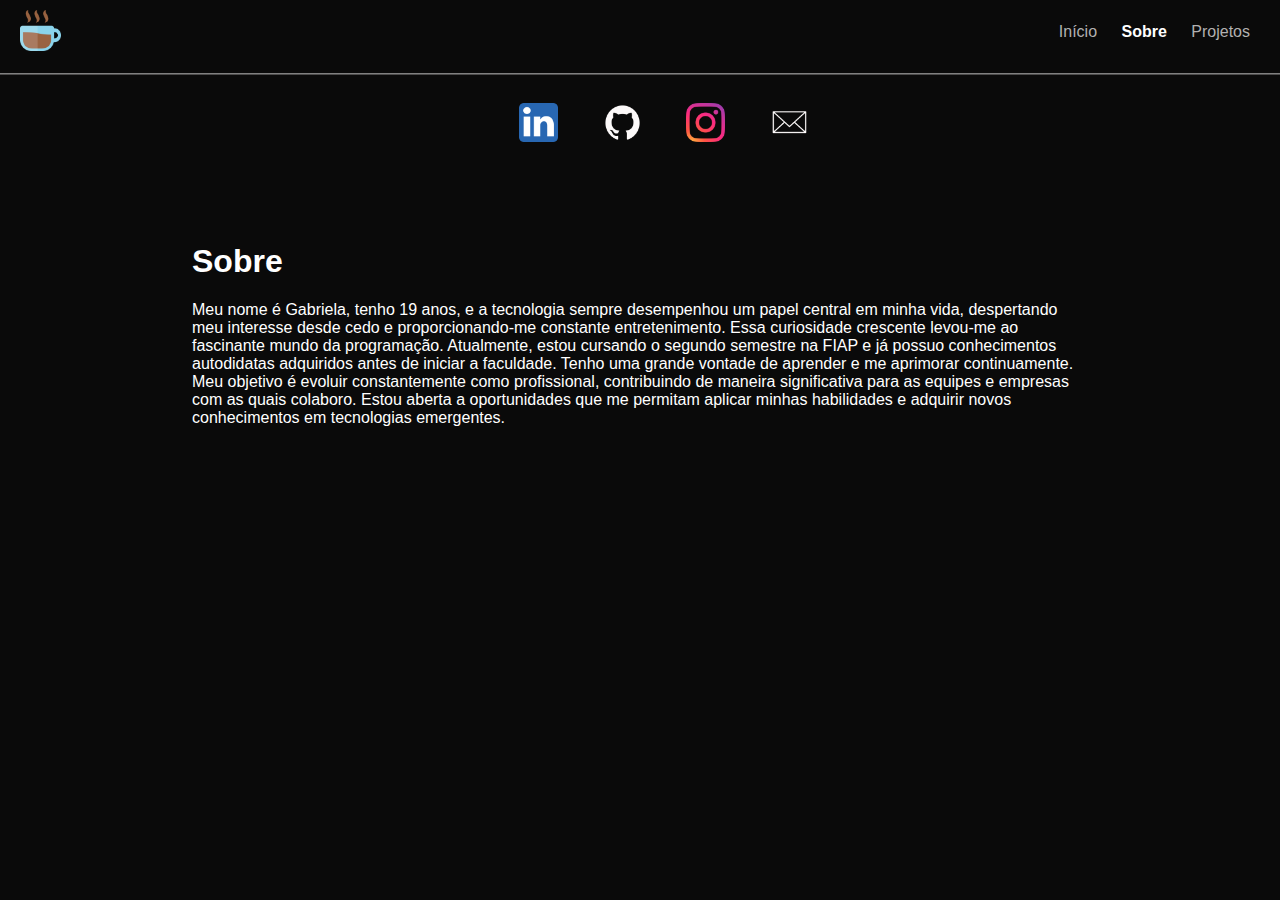
==== sobre.html @ d54ad943 "del pastas" ====
<!DOCTYPE html>
<html lang="pt-br">
<head>
    <meta charset="UTF-8">
    <meta name="viewport" content="width=device-width, initial-scale=1.0">
    <title>Sobre mim</title>
    <link rel="stylesheet" href="./estilo.css">
    <link rel="shortcut icon" href="../img/favicon-coffee.png" type="image/x-icon">
</head>
<body>
    <header>
        <div class="icon-coffee">
            <img src="../img/favicon-coffee.png" alt="icon">
        </div>
        <nav>
                <li class="link"><a href="./index.html">Início</a></li>
                <li class="link"><a class="active" href="./sobre.html">Sobre</a></li>
                <li class="link"><a href="./projetos.html">Projetos</a></li>
        </nav>
    </header>
    <hr>

    <div class="redes">
        <nav>
     <a href="https://www.linkedin.com/in/gabimezze/"><img src="../img/icon-linkedin.png" alt="linkedin"></a>
     <a href="https://github.com/gabimezze"><img src="../img/icon-github.png" alt="github"></a>
     <a href="https://www.instagram.com/gabimezze/"><img src="../img/icon-instagram.png" alt="instagram"></a>
     <a href="mailto:contatogabicez@gmail.com"><img src="../img/icon-email.png" alt="email"></a>
        </nav>
    </div>
    
<div class="txt-sobre">
    <h1>Sobre</h1>
    <p>
        Meu nome é Gabriela, tenho 19 anos, e a tecnologia sempre desempenhou um papel central em minha vida, despertando meu interesse desde cedo e proporcionando-me constante entretenimento. Essa curiosidade crescente levou-me ao fascinante mundo da programação.
        Atualmente, estou cursando o segundo semestre na FIAP e já possuo conhecimentos autodidatas adquiridos antes de iniciar a faculdade. Tenho uma grande vontade de aprender e me aprimorar continuamente.
        Meu objetivo é evoluir constantemente como profissional, contribuindo de maneira significativa para as equipes e empresas com as quais colaboro. Estou aberta a oportunidades que me permitam aplicar minhas habilidades e adquirir novos conhecimentos em tecnologias emergentes.
    </p>
</div>

</body>
</html>
---- estilo.css ----
*{
    list-style-type: none;
    text-decoration: none;
    font-family: 'Segoe UI', Tahoma, Geneva, Verdana, sans-serif;
}

body {
    margin: 0;
    padding: 0;
    height: 100px;
    background-color: rgb(10, 10, 10);
}

p{
    color: #ffff;
}


hr{
    width: 100%;
    height: 1px;
    border: 0px;
    border-top: 1px solid;
    background-color: #d8d4d454;
}


.txt-inicial h1{
    background-image: linear-gradient(to right, rgb(177, 94, 114), rgb(57, 4, 180), rgb(255, 192, 203)); 
    background-clip: text;
    color: transparent;
    margin-bottom: 0;
}

.txt-inicial span{
    font-weight: bold;
    margin-top: 0;
}

.txt-inicial{
    margin-left: 21%;
    margin-top: 16%;
    margin-bottom: 0;
}

header{
    display: inline-block;
}

header img{
    display: inline-flex;
    width: 8%;
    margin-bottom: 0;
}

header{
    display: flex;
    justify-content: space-between;
    align-items: center;
    padding: 10px 20px;
}

nav li {
    padding: 0;
    margin: 0;
}

nav li a{
    color: #b2b1b1;
}

nav li a.active {
    color: #ffff;
    font-weight:600;
}

.link{
    display: inline;
    margin-bottom: 10px;
    margin-top: 0;
    padding: 10px;
}


.bnt-saibamais{
    padding: 7px 14px;
    margin-left: 21%;
    background-color: #ffff;
    color: black;
    font-weight:500;
    border-radius: 2px;
    cursor: pointer;
    border: none;
}

.bnts{
    display: inline;
    margin-top: 0;
}

.bnt-curriculo{
    padding: 7px 14px;
    margin-left: 20%;
    background-color: #aaa9a9fa;
    color: rgb(254, 253, 253);
    font-weight:500;
    border-radius: 2px;
    cursor: pointer;
    border: none;
}

.bnt-curriculo img{
    width: 19px;
}

.foto-perfil img{
    width: 16%;
    height: auto;
    margin-bottom: 10px;
    border-radius: 50%;
    margin-left: 70%;
    margin-top: -14%;
}

.foto-perfil{
    padding: 20px;
    border-radius: 5px;
    transition: transform 0.2s;
    margin: 0 5rem;
}

.txt-sobre{
    margin: 6% 15%;
    color: #ffff;
}

.redes img{
    padding: 20px;
    width: 5%;
    display: inline-flex;
}

.redes{
    margin-left: 39%;
}
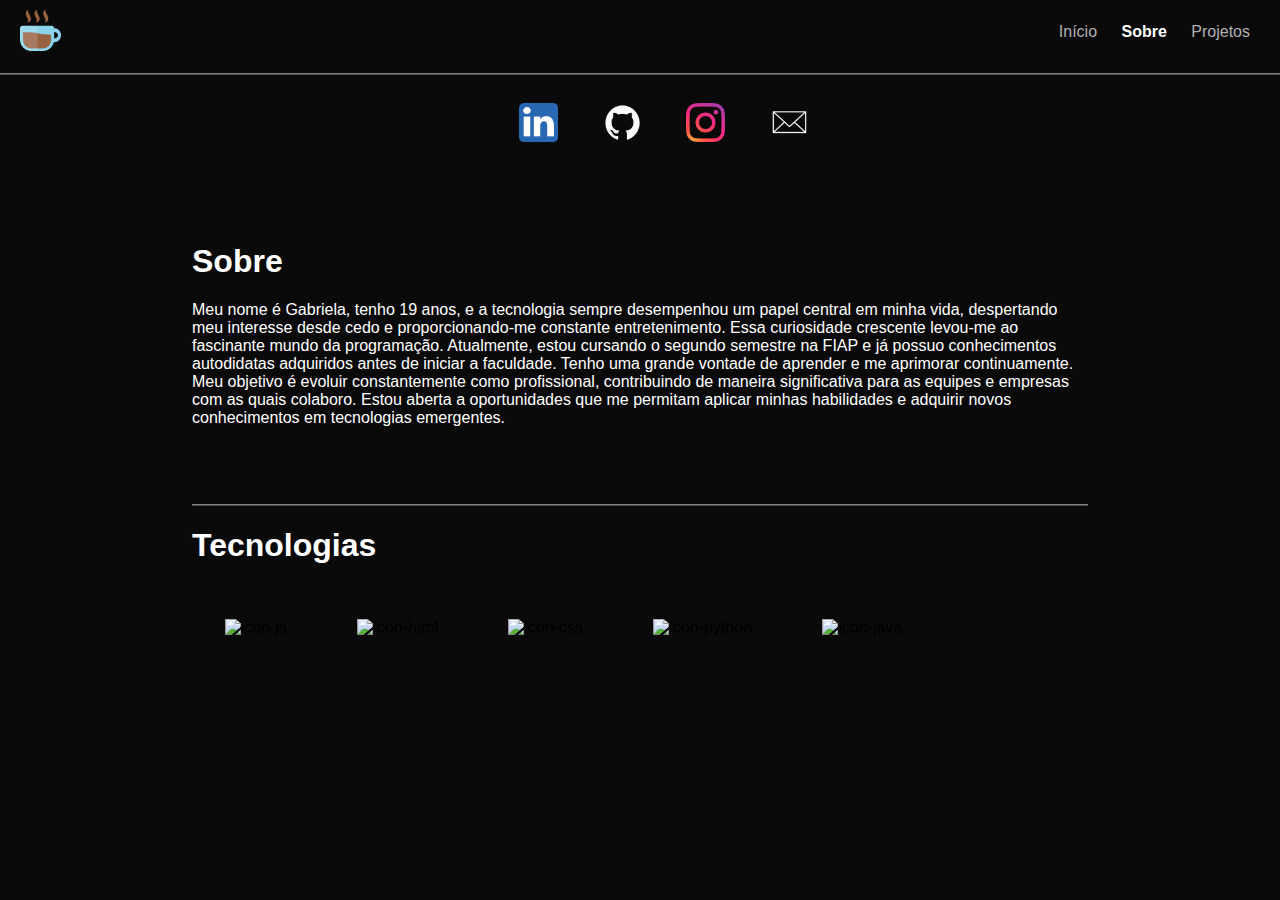
==== commit f2524a96: "update sobre" ====
--- a/sobre.html
+++ b/sobre.html
@@ -38,5 +38,15 @@
     </p>
 </div>
 
+<div class="tecnologias">
+    <hr>
+    <h1>Tecnologias</h1>
+<img src="https://raw.githubusercontent.com/devicons/devicon/master/icons/javascript/javascript-plain.svg" alt="icon-js">   
+<img src="https://raw.githubusercontent.com/devicons/devicon/master/icons/html5/html5-original.svg" alt="icon-html">
+<img src="https://raw.githubusercontent.com/devicons/devicon/master/icons/css3/css3-original.svg" alt="icon-css">
+<img src="https://raw.githubusercontent.com/devicons/devicon/master/icons/python/python-original.svg" alt="icon-python">
+<img src="https://raw.githubusercontent.com/devicons/devicon/master/icons/java/java-original.svg" alt="icon-java">
+</div>
+
 </body>
 </html>--- a/estilo.css
+++ b/estilo.css
@@ -142,4 +142,18 @@
 
 .redes{
     margin-left: 39%;
+}
+
+.tecnologias{
+    margin: 6% 15%;
+}
+
+.tecnologias img{
+    width: 8%;
+    padding: 6px;
+    margin:3% ;
+}
+
+.tecnologias h1{
+    color: #ffff;
 }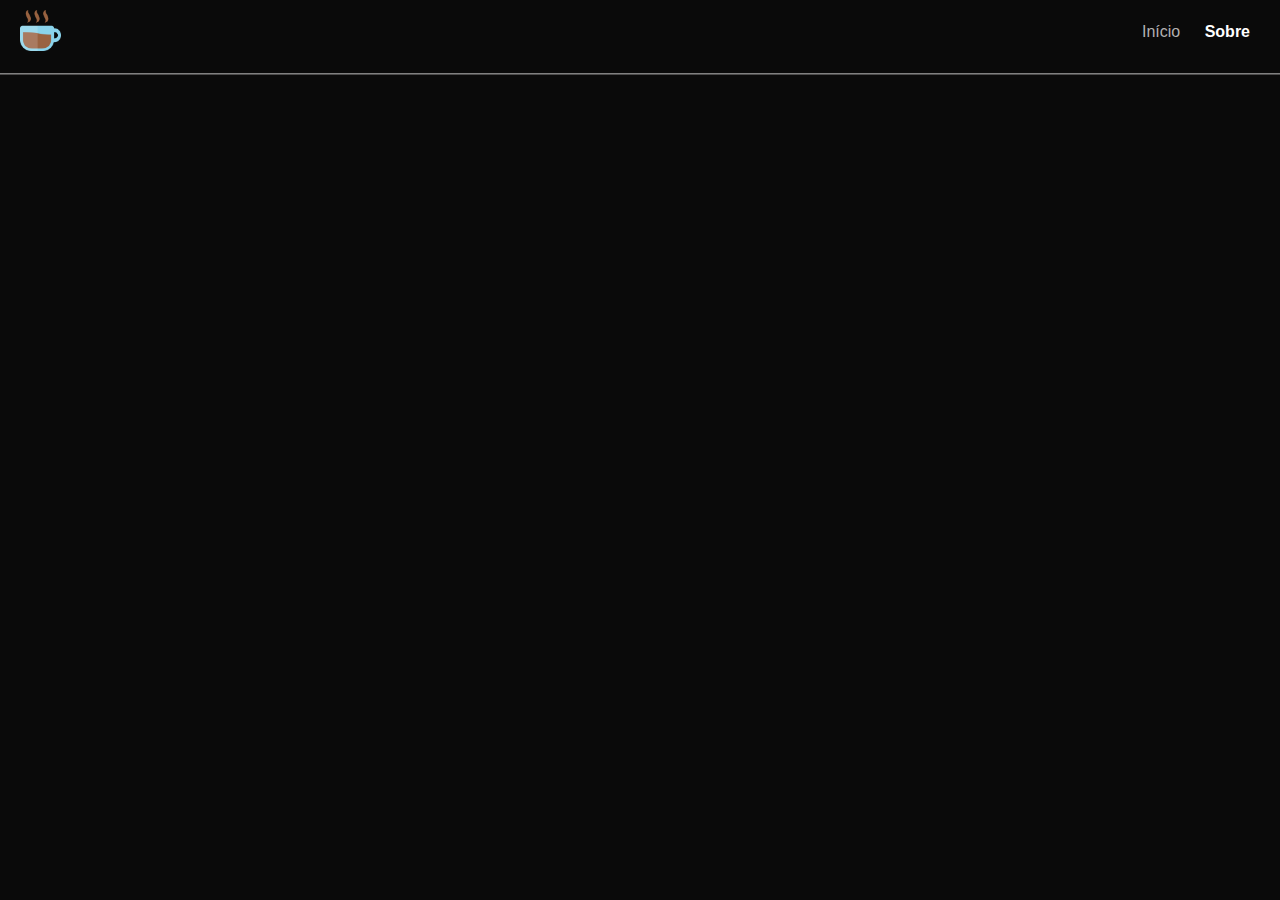
==== commit 5deada04: "update links" ====
--- a/sobre.html
+++ b/sobre.html
@@ -5,7 +5,7 @@
     <meta name="viewport" content="width=device-width, initial-scale=1.0">
     <title>Sobre mim</title>
     <link rel="stylesheet" href="./estilo.css">
-    <link rel="shortcut icon" href="../img/favicon-coffee.png" type="image/x-icon">
+    <link rel="shortcut icon" href="../favicon-coffee.png" type="image/x-icon">
 </head>
 <body>
     <header>
@@ -15,7 +15,6 @@
         <nav>
                 <li class="link"><a href="./index.html">Início</a></li>
                 <li class="link"><a class="active" href="./sobre.html">Sobre</a></li>
-                <li class="link"><a href="./projetos.html">Projetos</a></li>
         </nav>
     </header>
     <hr>
--- a/estilo.css
+++ b/estilo.css
@@ -9,6 +9,7 @@
     padding: 0;
     height: 100px;
     background-color: rgb(10, 10, 10);
+    overflow-x: hidden;
 }
 
 p{
@@ -41,6 +42,17 @@
     margin-left: 21%;
     margin-top: 16%;
     margin-bottom: 0;
+    position: relative;
+    opacity: 0;
+    transform: translateX(-100%);
+    animation: slideIn 2s forwards;
+}
+
+@keyframes slideIn {
+    to {
+        opacity: 1;
+        transform: translate(0);
+    }
 }
 
 header{
@@ -96,6 +108,10 @@
 .bnts{
     display: inline;
     margin-top: 0;
+    position: relative;
+    opacity: 0;
+    transform: translateX(-100%);
+    animation: slideIn 2s forwards;
 }
 
 .bnt-curriculo{
@@ -127,11 +143,19 @@
     border-radius: 5px;
     transition: transform 0.2s;
     margin: 0 5rem;
+    position: relative;
+    opacity: 0;
+    transform: translateX(-100%);
+    animation: slideIn 2s forwards;
 }
 
 .txt-sobre{
     margin: 6% 15%;
     color: #ffff;
+    position: relative;
+    opacity: 0;
+    transform: translateX(-100%);
+    animation: slideIn 2s forwards;
 }
 
 .redes img{
@@ -142,10 +166,18 @@
 
 .redes{
     margin-left: 39%;
+    position: relative;
+    opacity: 0;
+    transform: translateX(-100%);
+    animation: slideIn 2s forwards;
 }
 
 .tecnologias{
     margin: 6% 15%;
+    position: relative;
+    opacity: 0;
+    transform: translateX(-100%);
+    animation: slideIn 2s forwards;
 }
 
 .tecnologias img{
@@ -156,4 +188,22 @@
 
 .tecnologias h1{
     color: #ffff;
+}
+
+@media (min-width: 768px){
+    .redes img {
+        width: 5%;
+    }
+}
+
+@media (min-width: 767px){
+    .redes img {
+        width: 5%;
+    }
+}
+
+@media (min-width: 480px){
+    .redes img {
+        width: 5%;
+    }
 }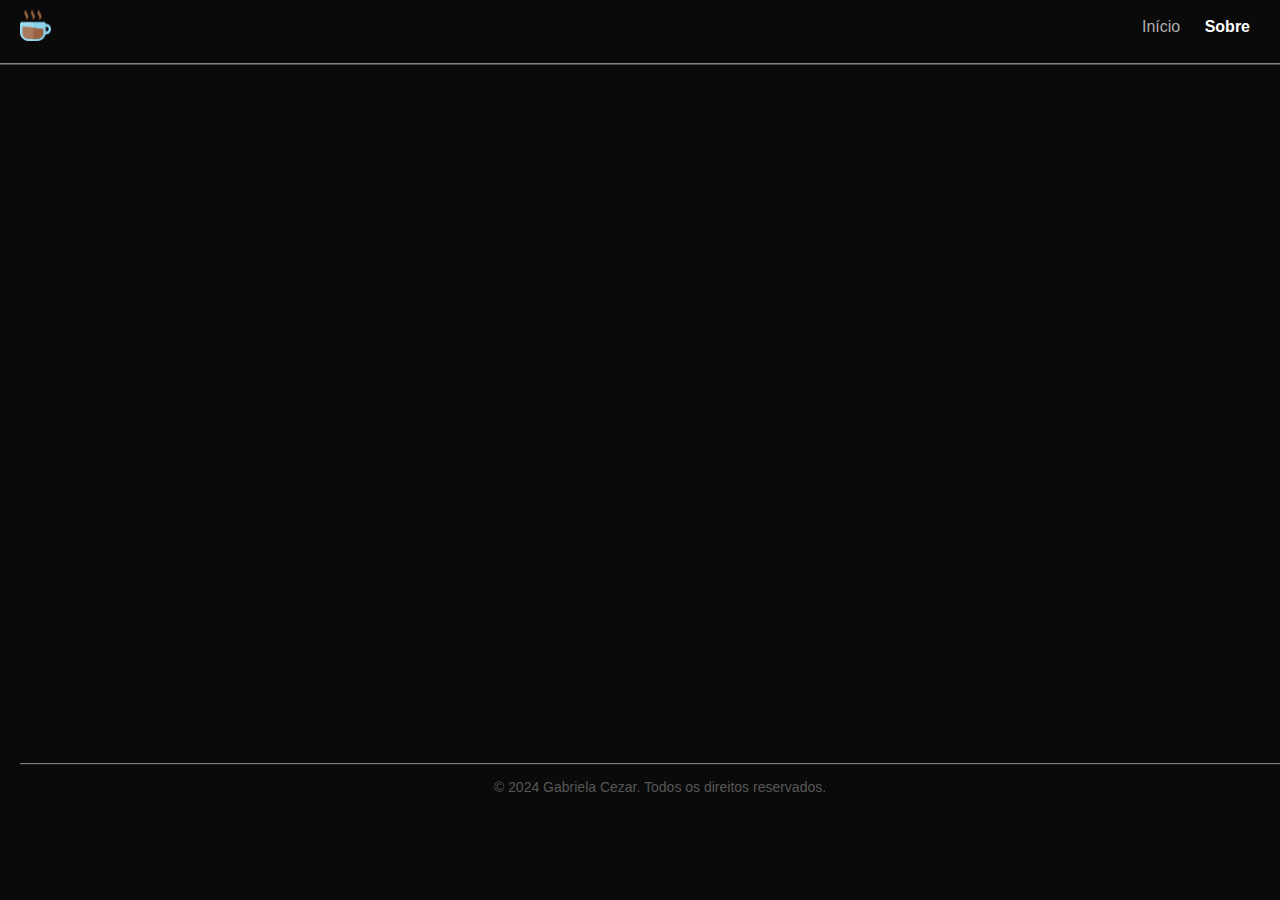
==== commit 48f0850a: "update all" ====
--- a/sobre.html
+++ b/sobre.html
@@ -47,5 +47,11 @@
 <img src="https://raw.githubusercontent.com/devicons/devicon/master/icons/java/java-original.svg" alt="icon-java">
 </div>
 
+<footer>
+    <hr>
+    <p>&copy; 2024 Gabriela Cezar. Todos os direitos reservados.</p>
+</footer>
+
+
 </body>
 </html>--- a/estilo.css
+++ b/estilo.css
@@ -40,7 +40,7 @@
 
 .txt-inicial{
     margin-left: 21%;
-    margin-top: 16%;
+    margin-top: 10%;
     margin-bottom: 0;
     position: relative;
     opacity: 0;
@@ -61,7 +61,7 @@
 
 header img{
     display: inline-flex;
-    width: 8%;
+    width: 6%;
     margin-bottom: 0;
 }
 
@@ -206,4 +206,27 @@
     .redes img {
         width: 5%;
     }
+}
+
+footer {
+    background-color: transparent;
+    padding: 20px;
+    text-align: center;
+    font-size: 14px;
+    bottom: 0;
+    width: 100%;
+    color: rgba(29, 29, 89, 0.693);
+    margin-top: 6%;
+}
+
+footer hr{
+    width: 100%;
+    height: 1px;
+    border: 0px;
+    border-top: 1px solid;
+    background-color: #3f3e3e55;
+}
+
+footer p{
+    color: #ffffff53;
 }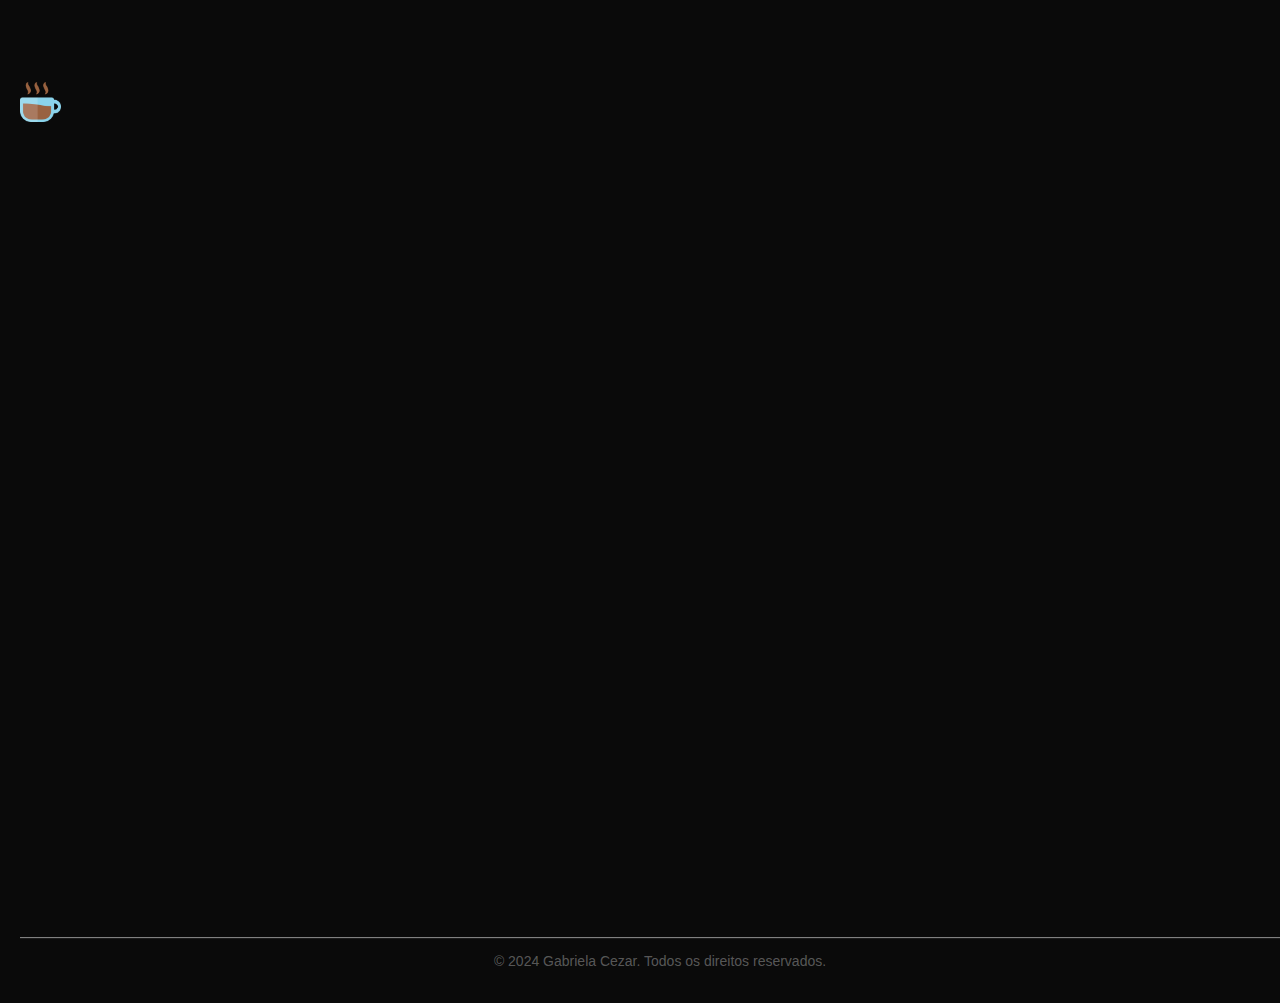
==== commit 791d4906: "add menu" ====
--- a/sobre.html
+++ b/sobre.html
@@ -13,11 +13,17 @@
             <img src="../img/favicon-coffee.png" alt="icon">
         </div>
         <nav>
-                <li class="link"><a href="./index.html">Início</a></li>
-                <li class="link"><a class="active" href="./sobre.html">Sobre</a></li>
+            <div class="menu-icon" onclick="toggleMenu()">&#9776;</div>
+            <div id="overlay" class="overlay" onclick="toggleMenu()"></div>
+            <div id="menu" class="menu">
+                <span class="close-btn" onclick="toggleMenu()">X</span>
+                <ul>
+                     <li class="link"><a href="./index.html">Início</a></li>
+                     <li class="link"><a class="active" href="./sobre.html">Sobre</a></li>
+                </ul>
+            </div>
         </nav>
     </header>
-    <hr>
 
     <div class="redes">
         <nav>
--- a/estilo.css
+++ b/estilo.css
@@ -25,6 +25,79 @@
     background-color: #d8d4d454;
 }
 
+.menu-icon {
+    font-size: 4.0rem;
+    cursor: pointer;
+    margin: 100%;
+    margin-right: 0;
+    padding-left: 100%;
+    display: block;
+    
+}
+.overlay {
+    position: fixed;
+    top: 0;
+    left: 0;
+    width: 100%;
+    height: 100%;
+    background: rgba(0, 0, 0, 0.5);
+    display: none;
+    z-index: 1;
+}
+.menu {
+    position: fixed;
+    top: 0;
+    right: -800px;
+    width: 500px;
+    height: 100%;
+    background: #2d0068;
+    color: white;
+    display: flex;
+    flex-direction: column;
+    justify-content: center;
+    align-items: center;
+    z-index: 2;
+    transition: right 0.6s ease;
+}
+@media only screen and (max-width:1920px){
+    .menu{
+        right: 0.1;
+    }
+}
+@media only screen and (max-width:600px){
+    .menu-icon{
+        margin-left: 0;
+        padding-left: 49%;
+    }
+}
+.menu ul {
+    padding: 0;
+}
+.menu ul li {
+    margin: 15px 0;
+}
+
+.menu ul li a {
+    color: white;
+    font-size: 1.5rem;
+}
+
+.menu.open {
+    right: 0;
+}
+
+.overlay.show {
+    display: block;
+}
+.close-btn {
+    position: absolute;
+    top: 20px;
+    left: 20px;
+    font-size: 24px;
+    cursor: pointer;
+    font-size: 3.0rem;
+    margin: 3%;
+}
 
 .txt-inicial h1{
     background-image: linear-gradient(to right, rgb(177, 94, 114), rgb(57, 4, 180), rgb(255, 192, 203)); 
@@ -181,7 +254,7 @@
 }
 
 .tecnologias img{
-    width: 8%;
+    width: 6%;
     padding: 6px;
     margin:3% ;
 }
@@ -205,6 +278,84 @@
 @media (min-width: 480px){
     .redes img {
         width: 5%;
+    }
+}
+
+@media (min-width: 2556px){
+    .foto-perfil{
+        margin-top: 3%;
+        margin-left: 16%;
+    }
+    .foto-perfil img{
+        width: 20%;
+    }
+    .txt-inicial h1{
+        font-size: 3.6rem;
+    }
+    .txt-inicial{
+        font-size: 2.0rem;
+    }
+    .bnt-saibamais{
+        padding: 1% 3%;
+        font-size: 2.0rem;
+        border-radius: 10px;
+    }
+    .bnt-curriculo{
+        padding: 1% 3%;
+        font-size: 2.0rem;
+        border-radius: 10px;
+    }
+    .bnts{
+        padding: -3%;
+        margin-top: -3%;
+    }
+    .link{
+        font-size: 2.0rem;
+        padding: 19px;
+    }
+    .bnt-curriculo img{
+        width: 40px;
+    }
+    header img{
+        width: 10%;
+    }
+    .txt-sobre{
+        font-size: 2.0rem;
+    }
+    .tecnologias h1{
+        font-size: 3.6rem;
+    }
+}
+
+@media (min-width: 1280px){
+    .foto-perfil {
+        margin-left: 25%;
+        margin-right: 0;
+    }
+
+    .link {
+        margin-right: 20%;
+        display: inline;
+    }
+    header img {
+        width: 8%;
+    }
+    .txt-inicial {
+        font-size: 1.5rem;
+        margin-left: 3%;
+    }
+}
+
+@media (max-width: 1920px) {
+    .txt-inicial{
+        font-size: 1.2rem;
+        margin-left: 19%;
+    }
+    .foto-perfil{
+        margin-left: 0;
+    }
+    .bnts {
+        margin-top: 0;
     }
 }
 
@@ -216,7 +367,7 @@
     bottom: 0;
     width: 100%;
     color: rgba(29, 29, 89, 0.693);
-    margin-top: 6%;
+    margin-top: 9%;
 }
 
 footer hr{
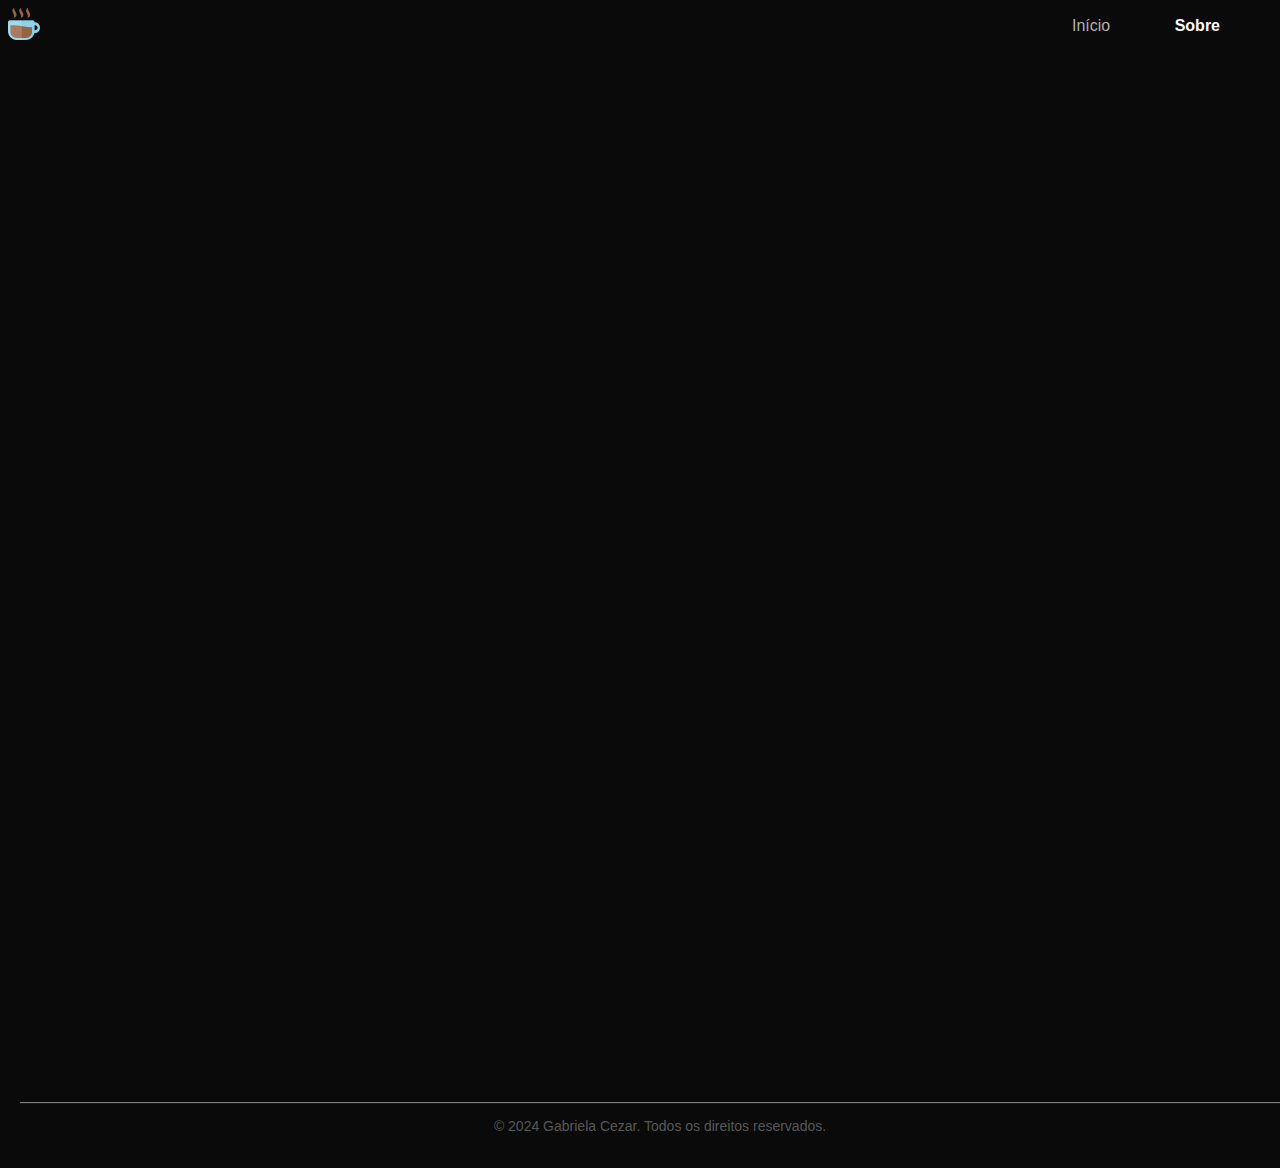
==== commit 6a2976f8: "update css, index, sobre" ====
--- a/sobre.html
+++ b/sobre.html
@@ -13,15 +13,10 @@
             <img src="../img/favicon-coffee.png" alt="icon">
         </div>
         <nav>
-            <div class="menu-icon" onclick="toggleMenu()">&#9776;</div>
-            <div id="overlay" class="overlay" onclick="toggleMenu()"></div>
-            <div id="menu" class="menu">
-                <span class="close-btn" onclick="toggleMenu()">X</span>
-                <ul>
-                     <li class="link"><a href="./index.html">Início</a></li>
-                     <li class="link"><a class="active" href="./sobre.html">Sobre</a></li>
-                </ul>
-            </div>
+            <ul>
+                <li class="link"><a href="./index.html">Início</a></li>
+                <li class="link"><a class="active" href="./sobre.html">Sobre</a></li>
+            </ul>
         </nav>
     </header>
 
--- a/estilo.css
+++ b/estilo.css
@@ -16,87 +16,12 @@
     color: #ffff;
 }
 
-
 hr{
     width: 100%;
     height: 1px;
     border: 0px;
     border-top: 1px solid;
     background-color: #d8d4d454;
-}
-
-.menu-icon {
-    font-size: 4.0rem;
-    cursor: pointer;
-    margin: 100%;
-    margin-right: 0;
-    padding-left: 100%;
-    display: block;
-    
-}
-.overlay {
-    position: fixed;
-    top: 0;
-    left: 0;
-    width: 100%;
-    height: 100%;
-    background: rgba(0, 0, 0, 0.5);
-    display: none;
-    z-index: 1;
-}
-.menu {
-    position: fixed;
-    top: 0;
-    right: -800px;
-    width: 500px;
-    height: 100%;
-    background: #2d0068;
-    color: white;
-    display: flex;
-    flex-direction: column;
-    justify-content: center;
-    align-items: center;
-    z-index: 2;
-    transition: right 0.6s ease;
-}
-@media only screen and (max-width:1920px){
-    .menu{
-        right: 0.1;
-    }
-}
-@media only screen and (max-width:600px){
-    .menu-icon{
-        margin-left: 0;
-        padding-left: 49%;
-    }
-}
-.menu ul {
-    padding: 0;
-}
-.menu ul li {
-    margin: 15px 0;
-}
-
-.menu ul li a {
-    color: white;
-    font-size: 1.5rem;
-}
-
-.menu.open {
-    right: 0;
-}
-
-.overlay.show {
-    display: block;
-}
-.close-btn {
-    position: absolute;
-    top: 20px;
-    left: 20px;
-    font-size: 24px;
-    cursor: pointer;
-    font-size: 3.0rem;
-    margin: 3%;
 }
 
 .txt-inicial h1{
@@ -128,51 +53,45 @@
     }
 }
 
-header{
-    display: inline-block;
-}
-
 header img{
     display: inline-flex;
     width: 6%;
     margin-bottom: 0;
+    margin: 0;
+    padding: 8px;
 }
 
 header{
     display: flex;
     justify-content: space-between;
     align-items: center;
-    padding: 10px 20px;
-}
-
-nav li {
+}
+
+nav ul li {
     padding: 0;
-    margin: 0;
-}
-
-nav li a{
+}
+
+nav ul li a{
+    display: inline;
     color: #b2b1b1;
 }
 
-nav li a.active {
+nav ul li a.active {
     color: #ffff;
-    font-weight:600;
+    font-weight: 600;
 }
 
 .link{
+    margin-right: 60px;
     display: inline;
-    margin-bottom: 10px;
-    margin-top: 0;
-    padding: 10px;
-}
-
+}
 
 .bnt-saibamais{
     padding: 7px 14px;
     margin-left: 21%;
     background-color: #ffff;
     color: black;
-    font-weight:500;
+    font-weight: 500;
     border-radius: 2px;
     cursor: pointer;
     border: none;
@@ -192,7 +111,7 @@
     margin-left: 20%;
     background-color: #aaa9a9fa;
     color: rgb(254, 253, 253);
-    font-weight:500;
+    font-weight: 500;
     border-radius: 2px;
     cursor: pointer;
     border: none;
@@ -263,102 +182,6 @@
     color: #ffff;
 }
 
-@media (min-width: 768px){
-    .redes img {
-        width: 5%;
-    }
-}
-
-@media (min-width: 767px){
-    .redes img {
-        width: 5%;
-    }
-}
-
-@media (min-width: 480px){
-    .redes img {
-        width: 5%;
-    }
-}
-
-@media (min-width: 2556px){
-    .foto-perfil{
-        margin-top: 3%;
-        margin-left: 16%;
-    }
-    .foto-perfil img{
-        width: 20%;
-    }
-    .txt-inicial h1{
-        font-size: 3.6rem;
-    }
-    .txt-inicial{
-        font-size: 2.0rem;
-    }
-    .bnt-saibamais{
-        padding: 1% 3%;
-        font-size: 2.0rem;
-        border-radius: 10px;
-    }
-    .bnt-curriculo{
-        padding: 1% 3%;
-        font-size: 2.0rem;
-        border-radius: 10px;
-    }
-    .bnts{
-        padding: -3%;
-        margin-top: -3%;
-    }
-    .link{
-        font-size: 2.0rem;
-        padding: 19px;
-    }
-    .bnt-curriculo img{
-        width: 40px;
-    }
-    header img{
-        width: 10%;
-    }
-    .txt-sobre{
-        font-size: 2.0rem;
-    }
-    .tecnologias h1{
-        font-size: 3.6rem;
-    }
-}
-
-@media (min-width: 1280px){
-    .foto-perfil {
-        margin-left: 25%;
-        margin-right: 0;
-    }
-
-    .link {
-        margin-right: 20%;
-        display: inline;
-    }
-    header img {
-        width: 8%;
-    }
-    .txt-inicial {
-        font-size: 1.5rem;
-        margin-left: 3%;
-    }
-}
-
-@media (max-width: 1920px) {
-    .txt-inicial{
-        font-size: 1.2rem;
-        margin-left: 19%;
-    }
-    .foto-perfil{
-        margin-left: 0;
-    }
-    .bnts {
-        margin-top: 0;
-    }
-}
-
 footer {
     background-color: transparent;
     padding: 20px;
@@ -380,4 +203,302 @@
 
 footer p{
     color: #ffffff53;
+}
+
+/* Responsividade */
+
+@media (min-width: 320px) {
+    .foto-perfil {
+        display: none;
+    }
+    .bnt-curriculo {
+        padding: 3px 2px;
+        display: block;
+        margin-right: 34%;
+    }
+    .bnt-saibamais {
+        padding: 3px 2px;
+        display: block;
+        margin-right: 40%;
+        margin-left: 20%;
+        margin-bottom: 5%;
+    }
+    .txt-inicial {
+        margin-left: 10%;
+    }
+    footer {
+        margin-bottom: 0;
+        margin-top: 40%;
+    }
+    footer hr {
+        margin-left: 0;
+    }
+    .redes img{
+        padding: 20px;
+        width: 8%;
+        display: inline-flex;
+    }
+    
+    .redes{
+        margin-left: 10%;
+        position: relative;
+        opacity: 0;
+        transform: translateX(-100%);
+        animation: slideIn 2s forwards;
+    }
+    .tecnologias{
+        margin: 6% 15%;
+        position: relative;
+        opacity: 0;
+        transform: translateX(-100%);
+        animation: slideIn 2s forwards;
+    }
+    
+    .tecnologias img{
+        width: 10%;
+        padding: 6px;
+        margin: 3% ;
+    }
+}
+
+@media (min-width: 375px) {
+    .foto-perfil {
+        display: none;
+    }
+    .bnt-curriculo {
+        padding: 3px 2px;
+        display: block;
+        margin-right: 40%;
+    }
+    .bnt-saibamais {
+        padding: 5px 6px;
+        display: block;
+        margin-right: 50%;
+        margin-left: 20%;
+        margin-bottom: 5%;
+    }
+    .txt-inicial {
+        margin-left: 10%;
+    }
+    footer {
+        margin-bottom: 0;
+        margin-top: 40%;
+    }
+    footer hr {
+        margin-left: 0;
+    }
+    .redes img{
+        padding: 20px;
+        width: 8%;
+        display: inline-flex;
+    }
+    
+    .redes{
+        margin-left: 10%;
+        position: relative;
+        opacity: 0;
+        transform: translateX(-100%);
+        animation: slideIn 2s forwards;
+    }
+    .tecnologias{
+        margin: 6% 15%;
+        position: relative;
+        opacity: 0;
+        transform: translateX(-100%);
+        animation: slideIn 2s forwards;
+    }
+    
+    .tecnologias img{
+        width: 10%;
+        padding: 6px;
+        margin: 3% ;
+    }
+}
+
+@media (min-width: 425px) {
+    .foto-perfil {
+        display: none;
+    }
+    .bnt-saibamais{
+        display: block;
+        padding: 7px 14px;
+        background-color: #ffff;
+        color: black;
+        font-weight: 500;
+        border-radius: 2px;
+        cursor: pointer;
+        border: none;
+    }
+    .bnt-curriculo{
+        display: block;
+        padding: 7px 14px;
+        background-color: #aaa9a9fa;
+        color: rgb(254, 253, 253);
+        font-weight: 500;
+        border-radius: 2px;
+        cursor: pointer;
+        border: none; 
+    }
+    .txt-inicial {
+        margin-left: 10%;
+    }
+    footer {
+        margin-bottom: 0;
+        margin-top: 30%;
+    }
+    footer hr {
+        margin-left: 0;
+    }
+    .redes img{
+        padding: 20px;
+        width: 8%;
+        display: inline-flex;
+    }
+    
+    .redes{
+        margin-left: 10%;
+        position: relative;
+        opacity: 0;
+        transform: translateX(-100%);
+        animation: slideIn 2s forwards;
+    }
+    .tecnologias{
+        margin: 6% 15%;
+        position: relative;
+        opacity: 0;
+        transform: translateX(-100%);
+        animation: slideIn 2s forwards;
+    }
+    
+    .tecnologias img{
+        width: 10%;
+        padding: 6px;
+        margin: 3% ;
+    }
+}
+
+@media (min-width: 768px) {
+    .bnt-saibamais {
+        display: inline;
+        padding: 7px 14px;
+        margin: 5%;
+        margin-left: 10%;
+        background-color: #ffff;
+        color: black;
+        font-weight: 500;
+        border-radius: 2px;
+        cursor: pointer;
+        border: none;
+    }
+    .bnt-curriculo {
+        display: inline;
+        margin: 5%;
+        padding: 7px 14px;
+        margin-left: 30%;
+        background-color: #aaa9a9fa;
+        color: rgb(254, 253, 253);
+        font-weight: 500;
+        border-radius: 2px;
+        cursor: pointer;
+        border: none;
+    }
+}
+
+@media (min-width: 1024px) {
+    .foto-perfil img{
+        width: 20%;
+        height: auto;
+        margin-bottom: 10px;
+        border-radius: 50%;
+        margin-left: 67%;
+        margin-top: -14%;
+    }
+    
+    .foto-perfil{
+        padding: 10px;
+        border-radius: 5px;
+        transition: transform 0.2s;
+        margin: 0 5rem;
+        position: relative;
+        opacity: 0;
+        transform: translateX(-100%);
+        animation: slideIn 2s forwards;
+        display: inline;
+    }
+    .bnt-saibamais{
+        padding: 7px 14px;
+        margin-left: 10%;
+        margin-top: 0;
+        background-color: #ffff;
+        color: black;
+        font-weight: 500;
+        border-radius: 2px;
+        cursor: pointer;
+        border: none;
+    }
+    .bnt-curriculo{
+        padding: 7px 14px;
+        margin-left: 20%;
+        margin-top: 0;
+        background-color: #aaa9a9fa;
+        color: rgb(254, 253, 253);
+        font-weight: 500;
+        border-radius: 2px;
+        cursor: pointer;
+        border: none;
+    }
+    .txt-inicial{
+        margin-left: 1%;
+        margin-top: 10%;
+        margin-bottom: 0;
+        position: relative;
+        opacity: 0;
+        transform: translateX(-100%);
+        animation: slideIn 2s forwards;
+        font-size: 1.2rem;
+    }
+}
+
+@media (min-width: 1440px) {
+    .txt-inicial {
+        margin-left: 3%;
+        font-size: 1.6rem;
+        margin-bottom: 0;
+        margin-top: 6%;
+    }
+    .bnt-curriculo {
+        margin-top: 0;
+        font-size: 1.7rem;
+    }
+    .bnt-saibamais {
+        margin-top: 0;
+        font-size: 1.7rem;
+    }
+    .link {
+        font-size: 1.5rem;
+    }
+}
+
+@media (min-width: 2560px) {
+    .txt-inicial {
+        margin-left: 10%;
+        font-size: 2.4rem;
+    }
+    .link {
+       margin-right: 125px;
+       font-size: 2.0rem;
+    }
+    .bnt-saibamais {
+    padding: 7px 14px;
+    margin-left: 17%;
+    font-size: 2.5rem;
+    }
+    .bnt-curriculo {
+    padding: 7px 14px;
+    margin-left: 17%;
+    font-size: 2.5rem;
+    }
+    .bnt-curriculo img {
+        width: 2%;
+    }
 }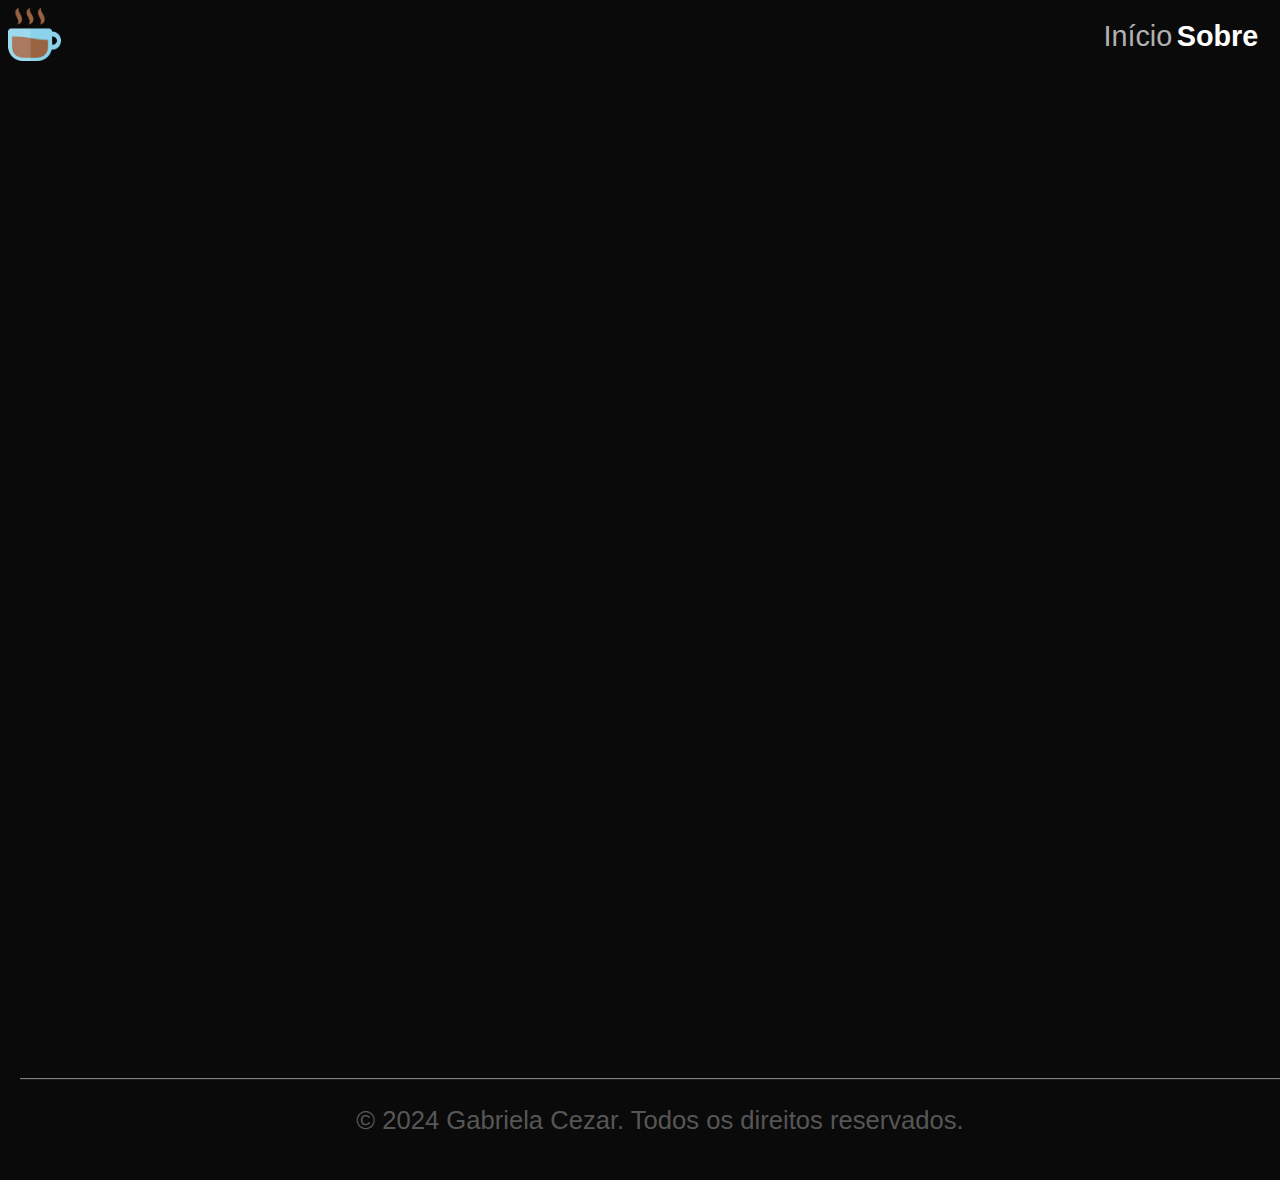
==== commit a751dc62: "update style e html" ====
--- a/sobre.html
+++ b/sobre.html
@@ -5,7 +5,7 @@
     <meta name="viewport" content="width=device-width, initial-scale=1.0">
     <title>Sobre mim</title>
     <link rel="stylesheet" href="./estilo.css">
-    <link rel="shortcut icon" href="../favicon-coffee.png" type="image/x-icon">
+    <link rel="shortcut icon" href="./img/favicon-coffee.png" type="image/x-icon">
 </head>
 <body>
     <header>
@@ -13,10 +13,8 @@
             <img src="../img/favicon-coffee.png" alt="icon">
         </div>
         <nav>
-            <ul>
                 <li class="link"><a href="./index.html">Início</a></li>
                 <li class="link"><a class="active" href="./sobre.html">Sobre</a></li>
-            </ul>
         </nav>
     </header>
 
--- a/estilo.css
+++ b/estilo.css
@@ -67,16 +67,16 @@
     align-items: center;
 }
 
-nav ul li {
+nav li {
     padding: 0;
 }
 
-nav ul li a{
+nav li a{
     display: inline;
     color: #b2b1b1;
 }
 
-nav ul li a.active {
+nav li a.active {
     color: #ffff;
     font-weight: 600;
 }
@@ -207,6 +207,189 @@
 
 /* Responsividade */
 
+@media (min-width: 1920px) {
+    .txt-inicial h1{
+        background-image: linear-gradient(to right, rgb(177, 94, 114), rgb(57, 4, 180), rgb(255, 192, 203)); 
+        background-clip: text;
+        color: transparent;
+        margin-bottom: 0;
+    }
+    
+    .txt-inicial span{
+        font-weight: bold;
+        margin-top: 0;
+    }
+    
+    .txt-inicial{
+        margin-left: 21%;
+        margin-top: 10%;
+        margin-bottom: 0;
+        position: relative;
+        opacity: 0;
+        transform: translateX(-100%);
+        animation: slideIn 2s forwards;
+    }
+    
+    @keyframes slideIn {
+        to {
+            opacity: 1;
+            transform: translate(0);
+        }
+    }
+    
+    header img{
+        display: inline-flex;
+        width: 6%;
+        margin-bottom: 0;
+        margin: 0;
+        padding: 8px;
+    }
+    
+    header{
+        display: flex;
+        justify-content: space-between;
+        align-items: center;
+    }
+    
+    nav li {
+        padding: 0;
+    }
+    
+    nav li a{
+        display: inline;
+        color: #b2b1b1;
+    }
+    
+    nav li a.active {
+        color: #ffff;
+        font-weight: 600;
+    }
+    
+    .link{
+        margin-right: 60px;
+        display: inline;
+    }
+    
+    .bnt-saibamais{
+        padding: 7px 14px;
+        margin-left: 21%;
+        background-color: #ffff;
+        color: black;
+        font-weight: 500;
+        border-radius: 2px;
+        cursor: pointer;
+        border: none;
+    }
+    
+    .bnts{
+        display: inline;
+        margin-top: 0;
+        position: relative;
+        opacity: 0;
+        transform: translateX(-100%);
+        animation: slideIn 2s forwards;
+    }
+    
+    .bnt-curriculo{
+        padding: 7px 14px;
+        margin-left: 20%;
+        background-color: #aaa9a9fa;
+        color: rgb(254, 253, 253);
+        font-weight: 500;
+        border-radius: 2px;
+        cursor: pointer;
+        border: none;
+    }
+    
+    .bnt-curriculo img{
+        width: 19px;
+    }
+    
+    .foto-perfil img{
+        width: 16%;
+        height: auto;
+        margin-bottom: 10px;
+        border-radius: 50%;
+        margin-left: 70%;
+        margin-top: -14%;
+    }
+    
+    .foto-perfil{
+        padding: 20px;
+        border-radius: 5px;
+        transition: transform 0.2s;
+        margin: 0 5rem;
+        position: relative;
+        opacity: 0;
+        transform: translateX(-100%);
+        animation: slideIn 2s forwards;
+    }
+    
+    .txt-sobre{
+        margin: 6% 15%;
+        color: #ffff;
+        position: relative;
+        opacity: 0;
+        transform: translateX(-100%);
+        animation: slideIn 2s forwards;
+    }
+    
+    .redes img{
+        padding: 20px;
+        width: 5%;
+        display: inline-flex;
+    }
+    
+    .redes{
+        margin-left: 39%;
+        position: relative;
+        opacity: 0;
+        transform: translateX(-100%);
+        animation: slideIn 2s forwards;
+    }
+    
+    .tecnologias{
+        margin: 6% 15%;
+        position: relative;
+        opacity: 0;
+        transform: translateX(-100%);
+        animation: slideIn 2s forwards;
+    }
+    
+    .tecnologias img{
+        width: 6%;
+        padding: 6px;
+        margin:3% ;
+    }
+    
+    .tecnologias h1{
+        color: #ffff;
+    }
+    
+    footer {
+        background-color: transparent;
+        padding: 20px;
+        text-align: center;
+        font-size: 14px;
+        bottom: 0;
+        width: 100%;
+        color: rgba(29, 29, 89, 0.693);
+        margin-top: 9%;
+    }
+    
+    footer hr{
+        width: 100%;
+        height: 1px;
+        border: 0px;
+        border-top: 1px solid;
+        background-color: #3f3e3e55;
+    }
+    
+    footer p{
+        color: #ffffff53;
+    }
+}
+
 @media (min-width: 320px) {
     .foto-perfil {
         display: none;
@@ -225,6 +408,7 @@
     }
     .txt-inicial {
         margin-left: 10%;
+        margin-bottom: 10%;
     }
     footer {
         margin-bottom: 0;
@@ -258,6 +442,12 @@
         width: 10%;
         padding: 6px;
         margin: 3% ;
+    }
+    header img {
+        width: 10%;
+    }
+    .link {
+        margin-right: 10%;
     }
 }
 
@@ -278,7 +468,9 @@
         margin-bottom: 5%;
     }
     .txt-inicial {
+        margin-top: 15%;
         margin-left: 10%;
+        margin-bottom: 10%;
     }
     footer {
         margin-bottom: 0;
@@ -313,9 +505,20 @@
         padding: 6px;
         margin: 3% ;
     }
+    header img {
+        width: 10%;
+    }
+    .link {
+        margin-right: 5%;
+    }
 }
 
 @media (min-width: 425px) {
+    .link {
+        font-size: 1.0rem;
+        display: inline;
+        margin-right: 5%;
+    }
     .foto-perfil {
         display: none;
     }
@@ -375,87 +578,88 @@
         padding: 6px;
         margin: 3% ;
     }
+    header img {
+        width: 10%;
+    }
 }
 
 @media (min-width: 768px) {
-    .bnt-saibamais {
-        display: inline;
-        padding: 7px 14px;
-        margin: 5%;
-        margin-left: 10%;
-        background-color: #ffff;
-        color: black;
-        font-weight: 500;
-        border-radius: 2px;
-        cursor: pointer;
-        border: none;
-    }
-    .bnt-curriculo {
-        display: inline;
-        margin: 5%;
-        padding: 7px 14px;
-        margin-left: 30%;
-        background-color: #aaa9a9fa;
-        color: rgb(254, 253, 253);
-        font-weight: 500;
-        border-radius: 2px;
-        cursor: pointer;
-        border: none;
-    }
-}
-
-@media (min-width: 1024px) {
-    .foto-perfil img{
-        width: 20%;
-        height: auto;
-        margin-bottom: 10px;
-        border-radius: 50%;
-        margin-left: 67%;
-        margin-top: -14%;
-    }
-    
     .foto-perfil{
-        padding: 10px;
-        border-radius: 5px;
-        transition: transform 0.2s;
-        margin: 0 5rem;
-        position: relative;
-        opacity: 0;
-        transform: translateX(-100%);
-        animation: slideIn 2s forwards;
-        display: inline;
+        display: none;
     }
     .bnt-saibamais{
         padding: 7px 14px;
-        margin-left: 10%;
-        margin-top: 0;
-        background-color: #ffff;
-        color: black;
-        font-weight: 500;
-        border-radius: 2px;
-        cursor: pointer;
-        border: none;
+        margin-left: 20%;
+        margin-top: 5%;
+        font-size: 1.8rem;
     }
     .bnt-curriculo{
         padding: 7px 14px;
         margin-left: 20%;
         margin-top: 0;
-        background-color: #aaa9a9fa;
-        color: rgb(254, 253, 253);
-        font-weight: 500;
-        border-radius: 2px;
-        cursor: pointer;
-        border: none;
+        font-size: 1.8rem;
     }
     .txt-inicial{
         margin-left: 1%;
-        margin-top: 10%;
-        margin-bottom: 0;
-        position: relative;
-        opacity: 0;
-        transform: translateX(-100%);
-        animation: slideIn 2s forwards;
-        font-size: 1.2rem;
+        margin-top: 27%;
+        margin-bottom: 9%;
+        position: relative;
+        opacity: 0;
+        transform: translateX(-100%);
+        animation: slideIn 2s forwards;
+        font-size: 1.6rem;
+    }
+    .link {
+        font-size: 1.5rem;
+        display: inline;
+        margin-right: 0;
+        margin-left: -28%;
+        padding: 14%;
+    }
+    footer {
+        margin-top: 20%;
+        font-size: 1.6rem;
+    }
+    header img {
+        width: 10%;
+    }
+}
+
+@media (min-width: 1024px) {
+    .foto-perfil{
+        display: none;
+    }
+    .bnt-saibamais{
+        padding: 7px 14px;
+        margin-left: 10%;
+        margin-top: 5%;
+        font-size: 1.8rem;
+    }
+    .bnt-curriculo{
+        padding: 7px 14px;
+        margin-left: 20%;
+        margin-top: 0;
+        font-size: 1.8rem;
+    }
+    .txt-inicial{
+        margin-left: 1%;
+        margin-top: 27%;
+        margin-bottom: 9%;
+        position: relative;
+        opacity: 0;
+        transform: translateX(-100%);
+        animation: slideIn 2s forwards;
+        font-size: 1.6rem;
+    }
+    .link {
+        font-size: 1.8rem;
+    }
+    footer {
+        margin-top: 26%;
+        font-size: 1.6rem;
+    }
+    header img {
+        width: 10%;
     }
 }
 
@@ -463,8 +667,8 @@
     .txt-inicial {
         margin-left: 3%;
         font-size: 1.6rem;
-        margin-bottom: 0;
-        margin-top: 6%;
+        margin-bottom: 10%;
+        margin-top: 16%;
     }
     .bnt-curriculo {
         margin-top: 0;
@@ -476,6 +680,13 @@
     }
     .link {
         font-size: 1.5rem;
+    }
+    footer {
+        margin-top: 18%;
+        font-size: 1.5rem;
+    }
+    header img {
+        width: 10%;
     }
 }
 
@@ -483,10 +694,12 @@
     .txt-inicial {
         margin-left: 10%;
         font-size: 2.4rem;
+        margin-top: 5%;
+        margin-bottom: 4%;
     }
     .link {
        margin-right: 125px;
-       font-size: 2.0rem;
+       font-size: 2.2rem;
     }
     .bnt-saibamais {
     padding: 7px 14px;
@@ -501,4 +714,11 @@
     .bnt-curriculo img {
         width: 2%;
     }
+    header img {
+        width: 10%;
+    }
+    footer {
+        margin-top: 9%;
+        font-size: 2.3rem;
+    }
 }